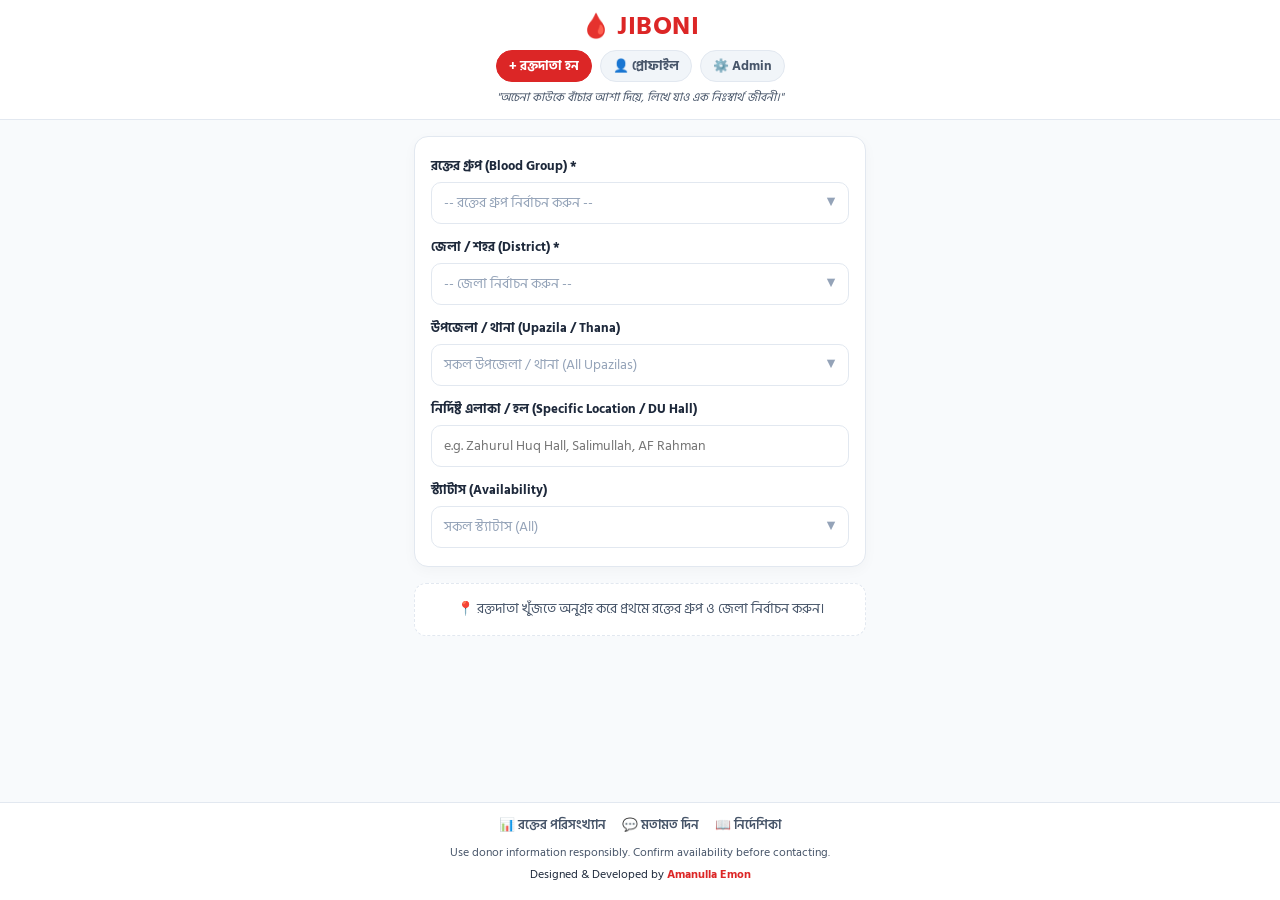
==== index.html @ d9a14d9d "Update index.html" ====
<!DOCTYPE html>
<html lang="bn">
<head>
  <meta charset="UTF-8" />
  <meta name="viewport" content="width=device-width, initial-scale=1.0, maximum-scale=1.0, user-scalable=no, interactive-widget=resizes-content" />
  <title>JIBONI - জীবন বাঁচুক ভালোবাসায়</title>
  <style>
    @import url('https://fonts.googleapis.com/css2?family=Plus+Jakarta+Sans:wght@500;600;700;800&family=Hind+Siliguri:wght@500;600;700&display=swap');

    :root {
      --primary: #dc2626;
      --primary-hover: #b91c1c;
      --primary-light: #fee2e2;
      --success: #15803d;
      --success-light: #dcfce7;
      --warning: #b45309;
      --warning-light: #fef3c7;
      --info: #0284c7;
      --info-light: #e0f2fe;
      --slate-50: #f8fafc;
      --slate-100: #f1f5f9;
      --slate-200: #e2e8f0;
      --slate-400: #94a3b8;
      --slate-600: #475569;
      --slate-800: #1e293b;
      --slate-900: #0f172a;
    }

    * {
      margin: 0;
      padding: 0;
      box-sizing: border-box;
      font-family: 'Hind Siliguri', 'Plus Jakarta Sans', sans-serif;
      -webkit-tap-highlight-color: transparent;
    }

    body {
      background: var(--slate-50);
      color: var(--slate-800);
      min-height: 100vh;
      display: flex;
      flex-direction: column;
    }

    .site-header {
      background: #ffffff;
      padding: 14px 16px 12px;
      border-bottom: 1px solid var(--slate-200);
      text-align: center;
      width: 100%;
    }

    .header-inner {
      max-width: 480px;
      margin: 0 auto;
    }

    .brand-row {
      margin-bottom: 8px;
    }

    .brand-logo {
      display: inline-flex;
      align-items: center;
      justify-content: center;
      gap: 6px;
      text-decoration: none;
    }

    .blood-drop {
      font-size: 1.5rem;
      line-height: 1;
    }

    .brand-name {
      font-size: 1.6rem;
      font-weight: 800;
      color: var(--primary);
      letter-spacing: 0.5px;
      line-height: 1;
    }

    .nav-btn-row {
      display: flex;
      justify-content: center;
      align-items: center;
      gap: 8px;
      margin-bottom: 6px;
      flex-wrap: wrap;
    }

    .btn-chip {
      padding: 5px 12px;
      border-radius: 20px;
      font-size: 0.8rem;
      font-weight: 700;
      text-decoration: none;
      display: inline-flex;
      align-items: center;
      gap: 4px;
      border: 1px solid var(--slate-200);
      background: var(--slate-100);
      color: var(--slate-600);
      cursor: pointer;
    }

    .btn-chip-red {
      background: var(--primary);
      color: #ffffff !important;
      border-color: var(--primary);
    }

    .brand-slogan {
      font-size: 0.74rem;
      color: var(--slate-600);
      font-style: italic;
    }

    .app-main {
      flex: 1;
      max-width: 480px;
      width: 100%;
      margin: 0 auto;
      padding: 16px 14px 30px;
    }

    .filter-card {
      background: #ffffff;
      border: 1px solid var(--slate-200);
      border-radius: 14px;
      padding: 18px 16px;
      box-shadow: 0 4px 14px rgba(0, 0, 0, 0.03);
      margin-bottom: 16px;
    }

    .input-group {
      margin-bottom: 12px;
      text-align: left;
    }

    .input-group:last-child {
      margin-bottom: 0;
    }

    .field-label {
      display: block;
      font-size: 0.82rem;
      font-weight: 700;
      color: var(--slate-800);
      margin-bottom: 5px;
    }

    .text-input,
    .custom-select-trigger {
      width: 100%;
      height: 42px;
      padding: 0 12px;
      background: #ffffff;
      border: 1px solid var(--slate-200);
      border-radius: 10px;
      font-size: 0.88rem;
      color: var(--slate-800);
      outline: none;
      display: flex;
      align-items: center;
      justify-content: space-between;
      cursor: pointer;
      user-select: none;
      transition: all 0.2s;
    }

    .text-input:focus,
    .custom-select-trigger:focus,
    .custom-select-trigger.active {
      border-color: var(--primary);
      box-shadow: 0 0 0 2px rgba(220, 38, 38, 0.1);
    }

    .select-arrow {
      font-size: 0.7rem;
      color: var(--slate-400);
    }

    .results-notice {
      background: #ffffff;
      border: 1px dashed var(--slate-200);
      border-radius: 12px;
      padding: 16px;
      text-align: center;
      color: var(--slate-600);
      font-size: 0.86rem;
      line-height: 1.4;
    }

    .donor-card {
      background: #ffffff;
      border: 1px solid var(--slate-200);
      border-radius: 14px;
      padding: 16px;
      margin-bottom: 12px;
      box-shadow: 0 2px 8px rgba(0, 0, 0, 0.02);
    }

    .donor-header {
      display: flex;
      justify-content: space-between;
      align-items: center;
      margin-bottom: 8px;
    }

    .donor-name {
      font-size: 1.05rem;
      font-weight: 800;
      color: var(--slate-900);
    }

    .blood-badge {
      background: #fff1f2;
      color: var(--primary);
      border: 1px solid #ffe4e6;
      font-weight: 800;
      font-size: 0.85rem;
      padding: 2px 10px;
      border-radius: 8px;
    }

    /* STRICT 120px LABEL WIDTH FOR PERFECT COLON ALIGNMENT */
    .donor-meta {
      display: flex;
      flex-direction: column;
      gap: 6px;
      font-size: 0.82rem;
      color: var(--slate-600);
      margin-bottom: 12px;
    }

    .meta-row {
      display: flex;
      align-items: flex-start;
      line-height: 1.45;
    }

    .detail-label-wrap {
      width: 120px;
      min-width: 120px;
      max-width: 120px;
      font-weight: 700;
      color: var(--slate-800);
      display: flex;
      justify-content: space-between;
      align-items: center;
      padding-right: 6px;
      flex-shrink: 0;
      white-space: nowrap;
    }

    .detail-val {
      flex: 1;
      color: var(--slate-800);
      word-break: break-word;
    }

    .status-chip {
      display: inline-flex;
      align-items: center;
      gap: 4px;
      font-weight: 700;
      padding: 2px 8px;
      border-radius: 6px;
      font-size: 0.74rem;
    }

    .status-avail {
      background: var(--success-light);
      color: var(--success);
    }

    .status-rest {
      background: var(--warning-light);
      color: var(--warning);
    }

    .call-btn {
      width: 100%;
      height: 38px;
      background: var(--primary);
      color: #ffffff;
      border: none;
      border-radius: 8px;
      font-size: 0.88rem;
      font-weight: 700;
      display: inline-flex;
      align-items: center;
      justify-content: center;
      gap: 6px;
      text-decoration: none;
    }

    /* CUSTOM KEYBOARD-SAFE BOTTOM-SHEET MODALS */
    .custom-modal-backdrop {
      position: fixed;
      inset: 0;
      background: rgba(15, 23, 42, 0.55);
      backdrop-filter: blur(4px);
      z-index: 2000;
      display: none;
      align-items: flex-end;
      justify-content: center;
      overscroll-behavior: contain;
    }

    .custom-modal-sheet {
      background: #ffffff;
      width: 100%;
      max-width: 480px;
      height: 82vh;
      height: 82dvh;
      border-top-left-radius: 20px;
      border-top-right-radius: 20px;
      display: flex;
      flex-direction: column;
      box-shadow: 0 -8px 24px rgba(0, 0, 0, 0.15);
      animation: slideUp 0.22s ease-out;
      overflow: hidden;
    }

    @keyframes slideUp {
      from { transform: translateY(100%); }
      to { transform: translateY(0); }
    }

    .modal-fixed-top {
      padding: 16px 16px 10px;
      background: #ffffff;
      border-bottom: 1px solid var(--slate-100);
      flex-shrink: 0;
    }

    .modal-sheet-header {
      display: flex;
      justify-content: space-between;
      align-items: center;
      margin-bottom: 10px;
    }

    .modal-sheet-title {
      font-size: 1rem;
      font-weight: 800;
      color: var(--slate-900);
    }

    .modal-sheet-close {
      background: var(--slate-100);
      border: none;
      width: 32px;
      height: 32px;
      border-radius: 50%;
      font-size: 1.1rem;
      cursor: pointer;
      color: var(--slate-600);
      display: inline-flex;
      align-items: center;
      justify-content: center;
    }

    .modal-sheet-list {
      overflow-y: auto;
      flex: 1;
      padding: 10px 16px 30px;
      display: flex;
      flex-direction: column;
      gap: 6px;
      -webkit-overflow-scrolling: touch;
    }

    .modal-item-btn {
      width: 100%;
      text-align: left;
      padding: 11px 14px;
      border-radius: 10px;
      border: 1px solid var(--slate-200);
      background: #ffffff;
      font-size: 0.9rem;
      font-weight: 600;
      color: var(--slate-800);
      cursor: pointer;
      display: flex;
      justify-content: space-between;
      align-items: center;
      transition: all 0.15s;
    }

    .modal-item-btn:hover,
    .modal-item-btn.selected {
      background: var(--primary-light);
      border-color: var(--primary);
      color: var(--primary);
    }

    .modal-group-title {
      font-size: 0.78rem;
      font-weight: 800;
      color: var(--slate-400);
      padding: 10px 4px 4px;
      text-transform: uppercase;
      letter-spacing: 0.5px;
    }

    .site-footer {
      background: #ffffff;
      border-top: 1px solid var(--slate-200);
      padding: 12px 16px 16px;
      text-align: center;
      margin-top: auto;
      width: 100%;
    }

    .footer-nav {
      display: flex;
      justify-content: center;
      gap: 16px;
      font-size: 0.8rem;
      margin-bottom: 8px;
    }

    .footer-nav a {
      color: var(--slate-600);
      text-decoration: none;
      font-weight: 600;
    }

    .footer-nav a:hover {
      color: var(--primary);
    }

    .footer-disclaimer {
      font-size: 0.72rem;
      color: var(--slate-600);
      margin-bottom: 3px;
    }

    .footer-credit {
      font-size: 0.75rem;
      color: var(--slate-800);
    }

    .footer-credit a {
      color: var(--primary);
      font-weight: 700;
      text-decoration: none;
    }

    .footer-credit a:hover {
      text-decoration: underline;
    }
  </style>
</head>
<body>

  <header class="site-header">
    <div class="header-inner">
      <div class="brand-row">
        <a href="index.html" class="brand-logo">
          <span class="blood-drop">🩸</span>
          <span class="brand-name">JIBONI</span>
        </a>
      </div>

      <div class="nav-btn-row">
        <a href="register.html" class="btn-chip btn-chip-red">+ রক্তদাতা হন</a>
        <a href="update-profile.html" class="btn-chip">👤 প্রোফাইল</a>
        <a href="admin.html" class="btn-chip">⚙️ Admin</a>
      </div>

      <p class="brand-slogan">"অচেনা কাউকে বাঁচার আশা দিয়ে, লিখে যাও এক নিঃস্বার্থ জীবনী।"</p>
    </div>
  </header>

  <main class="app-main">
    <div class="filter-card">

      <!-- রক্তের গ্রুপ (বাধ্যতামূলক) -->
      <div class="input-group">
        <label class="field-label">রক্তের গ্রুপ (Blood Group) *</label>
        <div class="custom-select-trigger" id="bloodTrigger" onclick="openPicker('blood')">
          <span id="bloodDisplay" style="color: var(--slate-400);">-- রক্তের গ্রুপ নির্বাচন করুন --</span>
          <span class="select-arrow">▼</span>
        </div>
        <input type="hidden" id="filterBlood" value="" />
      </div>

      <!-- ৬৪ জেলা (বাধ্যতামূলক) -->
      <div class="input-group">
        <label class="field-label">জেলা / শহর (District) *</label>
        <div class="custom-select-trigger" id="districtTrigger" onclick="openPicker('district')">
          <span id="districtDisplay" style="color: var(--slate-400);">-- জেলা নির্বাচন করুন --</span>
          <span class="select-arrow">▼</span>
        </div>
        <input type="hidden" id="filterDistrict" value="" />
      </div>

      <!-- উপজেলা / থানা -->
      <div class="input-group">
        <label class="field-label">উপজেলা / থানা (Upazila / Thana)</label>
        <div class="custom-select-trigger" id="upazilaTrigger" onclick="openPicker('upazila')">
          <span id="upazilaDisplay" style="color: var(--slate-400);">সকল উপজেলা / থানা (All Upazilas)</span>
          <span class="select-arrow">▼</span>
        </div>
        <input type="hidden" id="filterUpazila" value="" />
      </div>

      <!-- নির্দিষ্ট এলাকা / হল -->
      <div class="input-group">
        <label class="field-label" for="filterLocation">নির্দিষ্ট এলাকা / হল (Specific Location / DU Hall)</label>
        <input type="text" id="filterLocation" class="text-input" placeholder="e.g. Zahurul Huq Hall, Salimullah, AF Rahman" onkeyup="handleLocationInput()" />
      </div>

      <!-- প্রাপ্যতা স্ট্যাটাস -->
      <div class="input-group">
        <label class="field-label">স্ট্যাটাস (Availability)</label>
        <div class="custom-select-trigger" id="availTrigger" onclick="openPicker('avail')">
          <span id="availDisplay" style="color: var(--slate-400); font-weight: normal;">সকল স্ট্যাটাস (All)</span>
          <span class="select-arrow">▼</span>
        </div>
        <input type="hidden" id="filterAvail" value="All" />
      </div>
    </div>

    <!-- ফলাফল বা নির্দেশনা নোটিশ -->
    <div id="resultsWrapper">
      <div class="results-notice">
        📍 রক্তদাতা খুঁজতে অনুগ্রহ করে প্রথমে রক্তের গ্রুপ ও জেলা নির্বাচন করুন।
      </div>
    </div>
  </main>

  <!-- CUSTOM BOTTOM-SHEET MODAL -->
  <div id="customPickerModal" class="custom-modal-backdrop" onclick="closePickerOnBackdrop(event)">
    <div class="custom-modal-sheet" id="modalSheetContent">
      <div class="modal-fixed-top">
        <div class="modal-sheet-header">
          <h3 class="modal-sheet-title" id="modalTitle">নির্বাচন করুন</h3>
          <button type="button" class="modal-sheet-close" onclick="closePicker()">✕</button>
        </div>
        <div class="modal-sheet-search" id="modalSearchWrap">
          <input type="text" id="modalSearchInput" class="text-input" placeholder="এখানে খুঁজুন..." onkeyup="filterModalItems()" autocomplete="off" />
        </div>
      </div>
      <div class="modal-sheet-list" id="modalListContainer"></div>
    </div>
  </div>

  <footer class="site-footer">
    <div class="footer-nav">
      <a href="stats.html">📊 রক্তের পরিসংখ্যান</a>
      <a href="feedback.html">💬 মতামত দিন</a>
      <a href="guidelines.html">📖 নির্দেশিকা</a>
    </div>
    <p class="footer-disclaimer">Use donor information responsibly. Confirm availability before contacting.</p>
    <p class="footer-credit">Designed & Developed by <a href="developer.html">Amanulla Emon</a></p>
  </footer>

  <script>
    var currentPickerMode = "";
    var bloodGroupsList = ["A+", "A-", "B+", "B-", "AB+", "AB-", "O+", "O-"];

    var districtsList = [
      { category: "ঢাকা বিভাগ", name: "Dhaka", label: "ঢাকা (Dhaka)" },
      { category: "ঢাকা বিভাগ", name: "Gazipur", label: "গাজীপুর (Gazipur)" },
      { category: "ঢাকা বিভাগ", name: "Narayanganj", label: "নারায়ণগঞ্জ (Narayanganj)" },
      { category: "ঢাকা বিভাগ", name: "Tangail", label: "টাঙ্গাইল (Tangail)" },
      { category: "ঢাকা বিভাগ", name: "Kishoreganj", label: "কিশোরগঞ্জ (Kishoreganj)" },
      { category: "ঢাকা বিভাগ", name: "Manikganj", label: "মানিকগঞ্জ (Manikganj)" },
      { category: "ঢাকা বিভাগ", name: "Munshiganj", label: "মুন্সীগঞ্জ (Munshiganj)" },
      { category: "ঢাকা বিভাগ", name: "Narsingdi", label: "নরসিংদী (Narsingdi)" },
      { category: "ঢাকা বিভাগ", name: "Faridpur", label: "ফরিদপুর (Faridpur)" },
      { category: "ঢাকা বিভাগ", name: "Gopalganj", label: "গোপালগঞ্জ (Gopalganj)" },
      { category: "ঢাকা বিভাগ", name: "Madaripur", label: "মাদারীপুর (Madaripur)" },
      { category: "ঢাকা বিভাগ", name: "Rajbari", label: "রাজবাড়ী (Rajbari)" },
      { category: "ঢাকা বিভাগ", name: "Shariatpur", label: "শরীয়তপুর (Shariatpur)" },

      { category: "চট্টগ্রাম বিভাগ", name: "Chattogram", label: "চট্টগ্রাম (Chattogram)" },
      { category: "চট্টগ্রাম বিভাগ", name: "Cox's Bazar", label: "কক্সবাজার (Cox's Bazar)" },
      { category: "চট্টগ্রাম বিভাগ", name: "Cumilla", label: "কুমিল্লা (Cumilla)" },
      { category: "চট্টগ্রাম বিভাগ", name: "Feni", label: "ফেনী (Feni)" },
      { category: "চট্টগ্রাম বিভাগ", name: "Brahmanbaria", label: "ব্রাহ্মণবাড়িয়া (Brahmanbaria)" },
      { category: "চট্টগ্রাম বিভাগ", name: "Noakhali", label: "নোয়াখালী (Noakhali)" },
      { category: "চট্টগ্রাম বিভাগ", name: "Chandpur", label: "চাঁদপুর (Chandpur)" },
      { category: "চট্টগ্রাম বিভাগ", name: "Lakshmipur", label: "লক্ষ্মীপুর (Lakshmipur)" },
      { category: "চট্টগ্রাম বিভাগ", name: "Bandarban", label: "বান্দরবান (Bandarban)" },
      { category: "চট্টগ্রাম বিভাগ", name: "Khagrachhari", label: "খাগড়াছড়ি (Khagrachhari)" },
      { category: "চট্টগ্রাম বিভাগ", name: "Rangamati", label: "রাঙ্গামাটি (Rangamati)" },

      { category: "রাজশাহী বিভাগ", name: "Rajshahi", label: "রাজশাহী (Rajshahi)" },
      { category: "রাজশাহী বিভাগ", name: "Bogura", label: "বগুড়া (Bogura)" },
      { category: "রাজশাহী বিভাগ", name: "Pabna", label: "পাবনা (Pabna)" },
      { category: "রাজশাহী বিভাগ", name: "Sirajganj", label: "সিরাজগঞ্জ (Sirajganj)" },
      { category: "রাজশাহী বিভাগ", name: "Naogaon", label: "নওগাঁ (Naogaon)" },
      { category: "রাজশাহী বিভাগ", name: "Natore", label: "নাটোর (Natore)" },
      { category: "রাজশাহী বিভাগ", name: "Chapai Nawabganj", label: "চাঁপাইনবাবগঞ্জ (Chapai Nawabganj)" },
      { category: "রাজশাহী বিভাগ", name: "Joypurhat", label: "জয়পুরহাট (Joypurhat)" },

      { category: "খুলনা বিভাগ", name: "Khulna", label: "খুলনা (Khulna)" },
      { category: "খুলনা বিভাগ", name: "Jashore", label: "যশোর (Jashore)" },
      { category: "খুলনা বিভাগ", name: "Kushtia", label: "কুষ্টিয়া (Kushtia)" },
      { category: "খুলনা বিভাগ", name: "Satkhira", label: "সাতক্ষীরা (Satkhira)" },
      { category: "খুলনা বিভাগ", name: "Bagerhat", label: "বাগেরহাট (Bagerhat)" },
      { category: "খুলনা বিভাগ", name: "Jhenaidah", label: "ঝিনাইদহ (Jhenaidah)" },
      { category: "খুলনা বিভাগ", name: "Chuadanga", label: "চুয়াডাঙ্গা (Chuadanga)" },
      { category: "খুলনা বিভাগ", name: "Magura", label: "মাগুরা (Magura)" },
      { category: "খুলনা বিভাগ", name: "Meherpur", label: "মেহেরপুর (Meherpur)" },
      { category: "খুলনা বিভাগ", name: "Narail", label: "নড়াইল (Narail)" },

      { category: "বরিশাল বিভাগ", name: "Barishal", label: "বরিশাল (Barishal)" },
      { category: "বরিশাল বিভাগ", name: "Bhola", label: "ভোলা (Bhola)" },
      { category: "বরিশাল বিভাগ", name: "Patuakhali", label: "পটুয়াখালী (Patuakhali)" },
      { category: "বরিশাল বিভাগ", name: "Pirojpur", label: "পিরোজপুর (Pirojpur)" },
      { category: "বরিশাল বিভাগ", name: "Barguna", label: "বরগুনা (Barguna)" },
      { category: "বরিশাল বিভাগ", name: "Jhalokati", label: "ঝালকাঠি (Jhalokati)" },

      { category: "সিলেট বিভাগ", name: "Sylhet", label: "সিলেট (Sylhet)" },
      { category: "সিলেট বিভাগ", name: "Moulvibazar", label: "মৌলভীবাজার (Moulvibazar)" },
      { category: "সিলেট বিভাগ", name: "Habiganj", label: "হবিগঞ্জ (Habiganj)" },
      { category: "সিলেট বিভাগ", name: "Sunamganj", label: "সুনামগঞ্জ (Sunamganj)" },

      { category: "রংপুর বিভাগ", name: "Rangpur", label: "রংপুর (Rangpur)" },
      { category: "রংপুর বিভাগ", name: "Dinajpur", label: "দিনাজপুর (Dinajpur)" },
      { category: "রংপুর বিভাগ", name: "Nilphamari", label: "নীলফামারী (Nilphamari)" },
      { category: "রংপুর বিভাগ", name: "Kurigram", label: "কুড়িগ্রাম (Kurigram)" },
      { category: "রংপুর বিভাগ", name: "Gaibandha", label: "গাইবান্ধা (Gaibandha)" },
      { category: "রংপুর বিভাগ", name: "Lalmonirhat", label: "লালমনিরহাট (Lalmonirhat)" },
      { category: "রংপুর বিভাগ", name: "Panchagarh", label: "পঞ্চগড় (Panchagarh)" },
      { category: "রংপুর বিভাগ", name: "Thakurgaon", label: "ঠাকুরগাঁও (Thakurgaon)" },

      { category: "ময়মনসিংহ বিভাগ", name: "Mymensingh", label: "ময়মনসিংহ (Mymensingh)" },
      { category: "ময়মনসিংহ বিভাগ", name: "Jamalpur", label: "জামালপুর (Jamalpur)" },
      { category: "ময়মনসিংহ বিভাগ", name: "Netrokona", label: "নেত্রকোণা (Netrokona)" },
      { category: "ময়মনসিংহ বিভাগ", name: "Sherpur", label: "শেরপুর (Sherpur)" }
    ];

    var upazilaDatabase = {
      "Dhaka": ["ধানমন্ডি (Dhanmondi)", "মিরপুর (Mirpur)", "গুলশান (Gulshan)", "উত্তরা (Uttara)", "মোহাম্মদপুর (Mohammadpur)", "শাহবাগ / ঢাবি (Shahbagh / DU)", "মতিঝিল (Motijheel)", "পল্টন (Paltan)", "তেজগাঁও (Tejgaon)", "সাভার (Savar)", "ধামরাই (Dhamrai)", "কেরানীগঞ্জ (Keraniganj)", "নবাবগঞ্জ (Nawabganj)", "দোহার (Dohar)"],
      "Gazipur": ["গাজীপুর সদর (Sadar)", "টঙ্গী (Tongi)", "কালিয়াকৈর (Kaliakair)", "শ্রীপুর (Sreepur)", "কাপাসিয়া (Kapasia)", "কালীগঞ্জ (Kaliganj)"],
      "Narayanganj": ["নারায়ণগঞ্জ সদর (Sadar)", "সোনারগাঁও (Sonargaon)", "রূপগঞ্জ (Rupganj)", "আড়াইহাজার (Araihazar)", "বন্দর (Bandar)"],
      "Tangail": ["টাঙ্গাইল সদর (Sadar)", "মির্জাপুর (Mirzapur)", "ঘাটাইল (Ghatail)", "মধুপুর (Madhupur)", "কালিহাতী (Kalihati)", "গোপালপুর (Gopalpur)", "সখিপুর (Sakhipur)", "নাগরপুর (Nagarpur)", "দেলদুয়ার (Delduar)", "ভূঞাপুর (Bhuapur)", "বাসাইল (Basail)", "ধনবাড়ী (Dhanbari)"],
      "Kishoreganj": ["কিশোরগঞ্জ সদর (Sadar)", "ভৈরব (Bhairab)", "বাজিতপুর (Bajitpur)", "কটিয়াদী (Katiadi)", "করিমগঞ্জ (Karimganj)", "নিকলী (Nikli)", "কুলিয়ারচর (Kuliarchar)", "হোসেনপুর (Hossainpur)", "ইটনা (Itna)", "মিঠামইন (Mithamain)", "অষ্টগ্রাম (Austagram)", "পাকুন্দিয়া (Pakundia)", "তাড়াইল (Tarail)"],
      "Manikganj": ["মানিকগঞ্জ সদর (Sadar)", "সিংগাইর (Singair)", "শিবালয় (Shibalaya)", "সাটুরিয়া (Saturia)", "হরিরামপুর (Harirampur)", "ঘিওর (Ghior)", "দৌলতপুর (Daulatpur)"],
      "Munshiganj": ["মুন্সীগঞ্জ সদর (Sadar)", "শ্রীনগর (Sreenagar)", "সিরাজদিখান (Sirajdikhan)", "লৌহজং (Lohajang)", "গজারিয়া (Gazaria)", "টংগিবাড়ী (Tongibari)"],
      "Narsingdi": ["নরসিংদী সদর (Sadar)", "রায়পুরা (Raipura)", "শিবপুর (Shibpur)", "বেলাবো (Belabo)", "মনোহরদী (Monohardi)", "পলাশ (Palash)"],
      "Faridpur": ["ফরিদপুর সদর (Sadar)", "বোয়ালমারী (Boalmari)", "ভাঙ্গা (Bhanga)", "মধুখালী (Madhukhali)", "নগরকান্দা (Nagarkanda)", "আলফাডাঙ্গা (Alfadanga)", "সদরপুর (Sadarpur)", "চরভদ্রাসন (Charbhadrasan)", "সালথা (Saltha)"],
      "Gopalganj": ["গোপালগঞ্জ সদর (Sadar)", "টুঙ্গিপাড়া (Tungipara)", "কোটালীপাড়া (Kotalipara)", "কাশিয়ানী (Kashiani)", "মুকসুদপুর (Muksudpur)"],
      "Madaripur": ["মাদারীপুর সদর (Sadar)", "শিবচর (Sibchar)", "কালকিনি (Kalkini)", "রাজৈর (Rajoir)", "ডাসার (Dasar)"],
      "Rajbari": ["রাজবাড়ী সদর (Sadar)", "পাংশা (Pangsha)", "কালুখালী (Kalukhali)", "বালিয়াকান্দি (Baliakandi)", "গোয়ালন্দ (Goalanda)"],
      "Shariatpur": ["শরীয়তপুর সদর (Sadar)", "জাজিরা (Zajira)", "নড়িয়া (Naria)", "ভেদরগঞ্জ (Bhedarganj)", "ডামুড্যা (Damudya)", "গোসাইরহাট (Gosairhat)"],
      "Chattogram": ["কোতোয়ালী (Kotwali)", "পাঁচলাইশ (Panchlaish)", "খুলশী (Khulshi)", "পাহাড়তলী (Pahartali)", "হালিশহর (Halishahar)", "পতেঙ্গা (Patenga)", "হাটহাজারী (Hathazari)", "রাউজান (Raozan)", "ফটিকছড়ি (Fatikchhari)", "বোয়ালখালী (Boalkhali)", "পটিয়া (Patiya)", "আনোয়ারা (Anwara)", "সীতাকুণ্ড (Sitakunda)", "মীরসরাই (Mirsarai)", "চন্দনাইশ (Chandanpukur)", "সাতকানিয়া (Satkania)", "লোহাগাড়া (Lohagara)", "বাঁশখালী (Banshkhali)", "সন্দ্বীপ (Sandwip)"],
      "Cox's Bazar": ["কক্সবাজার সদর (Sadar)", "উখিয়া (Ukhiya)", "টেকনাফ (Teknaf)", "রামু (Ramu)", "চকরিয়া (Chakaria)", "মহেশখালী (Maheshkhali)", "পেকুয়া (Pekua)", "কুতুবদিয়া (Kutubdia)"],
      "Cumilla": ["কুমিল্লা আদর্শ সদর (Adarsha Sadar)", "লাকসাম (Laksam)", "দেবীদ্বার (Debidwar)", "দাউদকান্দি (Daudkandi)", "চান্দিনা (Chandina)", "মুরাদনগর (Muradnagar)", "চৌদ্দগ্রাম (Chauddagram)", "বরুড়া (Barura)", "বুড়িচং (Burichang)", "ব্রাহ্মণপাড়া (Brahmanpara)", "হোমনা (Homna)", "মেঘনা (Meghna)", "তিতাস (Titas)", "মনোহরগঞ্জ (Monoharganj)"],
      "Feni": ["ফেনী সদর (Sadar)", "দাগনভূঞা (Daganbhuiyan)", "সোনাগাজী (Sonagazi)", "ছাগলনাইয়া (Chhagalnaiya)", "পরশুরাম (Parshuram)", "ফুলগাজী (Fulgazi)"],
      "Brahmanbaria": ["ব্রাহ্মণবাড়িয়া সদর (Sadar)", "আশুগঞ্জ (Ashuganj)", "সরাইল (Sarail)", "কসবা (Kasba)", "নবীনগর (Nabinagar)", "আখাউড়া (Akhaura)", "নাসিরনগর (Nasirnagar)", "বাঞ্ছারামপুর (Bancharampur)", "বিজয়নগর (Bijoynagar)"],
      "Noakhali": ["নোয়াখালী সদর / সুধারাম (Sadar)", "বেগমগঞ্জ (Begumganj)", "চাটখিল (Chatkhil)", "কোম্পানীগঞ্জ (Companiganj)", "হাতিয়া (Hatiya)", "সেনবাগ (Senbagh)", "সোনাইমুড়ী (Sonaimuri)", "সুবর্ণচর (Subarnachar)", "কবিরহাট (Kabirhat)"],
      "Chandpur": ["চাঁদপুর সদর (Sadar)", "হাজীগঞ্জ (Hajiganj)", "শাহরাস্তি (Shahrasti)", "মতলব উত্তর (Matlab North)", "মতলব দক্ষিণ (Matlab South)", "ফরিদগঞ্জ (Faridganj)", "কচুয়া (Kachua)", "হাইমচর (Haimchar)"],
      "Lakshmipur": ["লক্ষ্মীপুর সদর (Sadar)", "রায়পুর (Raipur)", "রামগঞ্জ (Ramganj)", "রামগতি (Ramgati)", "কমলনগর (Kamalnagar)"],
      "Bandarban": ["বান্দরবান সদর (Sadar)", "রুমা (Ruma)", "থানচি (Thanchi)", "রোয়াংছড়ি (Rowangchhari)", "লামা (Lama)", "আলীকদম (Alikadam)", "নাইক্ষ্যংছড়ি (Naikhongchhari)"],
      "Khagrachhari": ["খাগড়াছড়ি সদর (Sadar)", "দীঘিনালা (Dighinala)", "পানছড়ি (Panchhari)", "মহালছড়ি (Mahalchhari)", "মাটিরাঙ্গা (Matiranga)", "মানিকছড়ি (Manikchhari)", "রামগড় (Ramgarh)", "লক্ষ্মীছড়ি (Lakshmichhari)", "গুইমারা (Guimara)"],
      "Rangamati": ["রাঙ্গামাটি সদর (Sadar)", "কাপ্তাই (Kaptai)", "বাঘাইছড়ি (Baghaichhari)", "বরকল (Barkal)", "লংগদু (Langadu)", "নানিয়ারচর (Naniarchar)", "জুরাইছড়ি (Juraichhari)", "কাউখালী (Kawkhali)", "বিলাইছড়ি (Bilaichhari)", "রাজস্থলী (Rajasthali)"],
      "Rajshahi": ["বোয়ালিয়া (Boalia)", "রাজপাড়া (Rajpara)", "মতিহার (Motihar)", "শাহ মখদুম (Shah Makhdum)", "পবা (Paba)", "গোদাগাড়ী (Godagari)", "তানোর (Tanor)", "বাগমারা (Bagmara)", "পুঠিয়া (Puthia)", "চারঘাট (Charghat)", "বাঘা (Bagha)", "মোহনপুর (Mohanpur)", "দুর্গাপুর (Durgapur)"],
      "Bogura": ["বগুড়া সদর (Sadar)", "শেরপুর (Sherpur)", "শিবগঞ্জ (Shibganj)", "ধুনট (Dhunat)", "গাবতলী (Gabtali)", "কাহালু (Kahalu)", "নন্দীগ্রাম (Nandigram)", "সারিয়াকান্দি (Sariakandi)", "সোনাতলা (Sonatala)", "দুপচাঁচিয়া (Dupchanchia)", "আদমদীঘি (Adamdighi)", "শাজাহানপুর (Shajahanpur)"],
      "Pabna": ["পাবনা সদর (Sadar)", "ঈশ্বরদী (Ishwardi)", "সাঁথিয়া (Santhia)", "সুজানগর (Sujanagar)", "বেড়া (Bera)", "চাটমোহর (Chatmohar)", "ফরিদপুর (Faridpur)", "ভাঙ্গুড়া (Bhangura)", "আটঘরিয়া (Atgharia)"],
      "Sirajganj": ["সিরাজগঞ্জ সদর (Sadar)", "উল্লাপাড়া (Ullapara)", "শাহজাদপুর (Shahjadpur)", "বেলকুচি (Belkuchi)", "রায়গঞ্জ (Raiganj)", "তাড়াশ (Tarash)", "কামারখন্দ (Kamarkhanda)", "কাজীপুর (Kazipur)", "চৌহালী (Chauhali)"],
      "Naogaon": ["নওগাঁ সদর (Sadar)", "পত্নীতলা (Patnitala)", "ধামইরহাট (Dhamoirhat)", "মহাদেবপুর (Mohadevpur)", "পোরশা (Porsha)", "সাপাহার (Sapahar)", "বদলগাছী (Badalgachhi)", "মান্দা (Manda)", "আত্রাই (Atrai)", "রাণীনগর (Raninagar)", "নিয়ামতপুর (Niamatpur)"],
      "Natore": ["নাটোর সদর (Sadar)", "সিংড়া (Singra)", "বড়াইগ্রাম (Baraigram)", "গুরুদাসপুর (Gurudaspur)", "লালপুর (Lalpur)", "বাগাতিপাড়া (Bagatipara)", "নলডাঙ্গা (Naldanga)"],
      "Chapai Nawabganj": ["চাঁপাইনবাবগঞ্জ সদর (Sadar)", "শিবগঞ্জ (Shibganj)", "গোমস্তাপুর (Gomastapur)", "নাচোল (Nachole)", "ভোলাহাট (Bholahat)"],
      "Joypurhat": ["জয়পুরহাট সদর (Sadar)", "পাঁচবিবি (Panchbibi)", "কালাই (Kalai)", "ক্ষেতলাল (Khetlal)", "আক্কেলপুর (Akkelpur)"],
      "Khulna": ["খুলনা সদর (Sadar)", "সোনাডাঙ্গা (Sonadanga)", "খালিশপুর (Khalishpur)", "দৌলতপুর (Daulatpur)", "খানজাহান আলী (Khan Jahan Ali)", "ডুমুরিয়া (Dumuria)", "ফুলতলা (Phultala)", "রূপসা (Rupsha)", "তেরখাদা (Terokhada)", "দিঘলিয়া (Dighalia)", "পাইকগাছা (Paikgachha)", "কয়রা (Koyra)", "বটিয়াঘাটা (Batiaghata)", "দাকোপ (Dacope)"],
      "Jashore": ["যশোর সদর (Sadar)", "ঝিকরগাছা (Jhikargachha)", "মণিরামপুর (Manirampur)", "কেশবপুর (Keshabpur)", "শার্শা (Sharsha)", "চৌগাছা (Chowgachha)", "বাঘারপাড়া (Bagherpara)", "অভয়নগর / নওয়াপাড়া (Abhaynagar / Noapara)"],
      "Kushtia": ["কুষ্টিয়া সদর (Sadar)", "কুমারখালী (Kumarkhali)", "মিরপুর (Mirpur)", "ভেড়ামারা (Bheramara)", "দৌলতপুর (Daulatpur)", "খোকসা (Khoksa)"],
      "Satkhira": ["সাতক্ষীরা সদর (Sadar)", "কলারোয়া (Kalaroa)", "তালা (Tala)", "কালীগঞ্জ (Kaliganj)", "শ্যামনগর (Shyamnagar)", "আশাশুনি (Assasuni)", "দেবহাটা (Debhata)"],
      "Bagerhat": ["বাগেরহাট সদর (Sadar)", "মোংলা (Mongla)", "ফকিরহাট (Fakirhat)", "রামপাল (Rampal)", "কচুয়া (Kachua)", "মোল্লাহাট (Mollahat)", "চিতলমারী (Chitalmari)", "মোরেলগঞ্জ (Morrelganj)", "শরণখোলা (Sarankhola)"],
      "Jhenaidah": ["ঝিনাইদহ সদর (Sadar)", "শৈলকুপা (Shailkupa)", "হরিণাকুণ্ডু (Harinakundu)", "কালীগঞ্জ (Kaliganj)", "কোটচাঁদপুর (Kotchandpur)", "মহেশপুর (Maheshpur)"],
      "Chuadanga": ["চুয়াডাঙ্গা সদর (Sadar)", "আলমডাঙ্গা (Alamdanga)", "দামুড়হুদা (Damurhuda)", "জীবননগর (Jibannagar)"],
      "Magura": ["মাগুরা সদর (Sadar)", "শ্রীপুর (Sreepur)", "শালিখা (Shalikha)", "মহম্মদপুর (Mohammadpur)"],
      "Meherpur": ["মেহেরপুর সদর (Sadar)", "গাংনী (Gangni)", "মুজিবনগর (Mujibnagar)"],
      "Narail": ["নড়াইল সদর (Sadar)", "লোহাগড়া (Lohagara)", "কালিয়া (Kalia)"],
      "Barishal": ["বরিশাল সদর / কোতোয়ালী (Sadar)", "বাকেরগঞ্জ (Bakerganj)", "বাবুগঞ্জ (Babuganj)", "উজিরপুর (Wazirpur)", "গৌরনদী (Gournadi)", "আগৈলঝাড়া (Agailjhara)", "বানারীপাড়া (Banaripara)", "মুলাদী (Muladi)", "মেহেন্দীগঞ্জ (Mehendiganj)", "হিজলা (Hizla)"],
      "Bhola": ["ভোলা সদর (Sadar)", "বোরহানউদ্দিন (Borhanuddin)", "দৌলতখান (Daulatkhan)", "লালমোহন (Lalmohan)", "চরফ্যাশন (Char Fasson)", "তজুমদ্দিন (Tazumuddin)", "মনপুরা (Monpura)"],
      "Patuakhali": ["পটুয়াখালী সদর (Sadar)", "বাউফল (Bauphal)", "গলাচিপা (Galachipa)", "কলাপাড়া / কুয়াকাটা (Kalapara)", "দশমিনা (Dashmina)", "মির্জাগঞ্জ (Mirzaganj)", "দুমকি (Dumki)", "রাঙ্গাবালী (Rangabali)"],
      "Pirojpur": ["পিরোজপুর সদর (Sadar)", "ভাণ্ডারিয়া (Bhandaria)", "মঠবাড়িয়া (Mathbaria)", "নাজিরপুর (Nazirpur)", "নেছারাবাদ / স্বরূপকাঠি (Nesarabad)", "কাউখালী (Kawkhali)", "ইন্দুরকানী / জিয়ানগর (Indurkani)"],
      "Barguna": ["বরগুনা সদর (Sadar)", "আমতলী (Amtali)", "পাথরঘাটা (Patharghata)", "বেতাগী (Betagi)", "বামনা (Bamna)", "তালতলী (Taltali)"],
      "Jhalokati": ["ঝালকাঠি সদর (Sadar)", "নলছিটি (Nalchhiti)", "রাজাপুর (Rajapur)", "কাঠালিয়া (Kathalia)"],
      "Sylhet": ["সিলেট সদর / কোতোয়ালী (Sadar)", "দক্ষিণ সুরমা (South Surma)", "গোলাপগঞ্জ (Golapganj)", "বিয়ানীবাজার (Beanibazar)", "বিশ্বনাথ (Biswanath)", "জৈন্তাপুর (Jaintiapur)", "জকিগঞ্জ (Zakiganj)", "কানাইঘাট (Kanaighat)", "গোয়াইনঘাট (Gowainghat)", "কোম্পানীগঞ্জ (Companiganj)", "ফেঞ্চুগঞ্জ (Fenchuganj)", "বালাগঞ্জ (Balaganj)", "ওসমানীনগর (Osmani Nagar)"],
      "Moulvibazar": ["মৌলভীবাজার সদর (Sadar)", "শ্রীমঙ্গল (Sreemangal)", "কমলগঞ্জ (Kamalganj)", "কুলাউড়া (Kulaura)", "বড়লেখা (Barlekha)", "রাজনগর (Rajnagar)", "জুড়ী (Juri)"],
      "Habiganj": ["হবিগঞ্জ সদর (Sadar)", "মাধবপুর (Madhabpur)", "চুনারুঘাট (Chunarughat)", "বাহুবল (Bahubal)", "নবীগঞ্জ (Nabiganj)", "বানিয়াচং (Baniachong)", "লাখাই (Lakhai)", "আজমিরীগঞ্জ (Ajmiriganj)", "শায়স্তাগঞ্জ (Shayestaganj)"],
      "Sunamganj": ["সুনামগঞ্জ সদর (Sadar)", "জগন্নাথপুর (Jagannathpur)", "ছাতক (Chhatak)", "তাহিরপুর (Tahirpur)", "দেরাই (Derai)", "শাল্লা (Shalla)", "ধর্মপাশা (Dharmapasha)", "জামালগঞ্জ (Jamalganj)", "দোয়ারাবাজার (Dowarabazar)", "বিশ্বম্ভরপুর (Bishwamvarpur)", "শান্তিগঞ্জ (Shantiganj)"],
      "Rangpur": ["রংপুর সদর / কোতোয়ালী (Sadar)", "বদরগঞ্জ (Badarganj)", "পীরগঞ্জ (Pirganj)", "পীরগাছা (Pirgachha)", "মিঠাপুকুর (Mithapukur)", "গঙ্গাচড়া (Gangachhara)", "কাউনিয়া (Kaunia)", "তারাগঞ্জ (Taraganj)"],
      "Dinajpur": ["দিনাজপুর সদর (Sadar)", "বিরামপুর (Birampur)", "ফুলবাড়ী (Fulbari)", "বীরগঞ্জ (Birganj)", "বোচাগঞ্জ (Bochaganj)", "কাহারোল (Kaharole)", "চিরিরবন্দর (Chirirbandar)", "পার্বতীপুর (Parbatipur)", "নবাবগঞ্জ (Nawabगंज)", "ঘোড়াঘাট (Ghoraghat)", "হাকিমপুর / হিলি (Hakimpur)", "খানসামা (Khansama)", "বিরল (Birol)"],
      "Nilphamari": ["নীলফামারী সদর (Nilphamari Sadar)", "সৈয়দপুর (Saidpur)", "জলঢাকা (Jaldhaka)", "ডোমার (Domar)", "ডিমলা (Dimla)", "কিশোরগঞ্জ (Kishoreganj)"],
      "Kurigram": ["কুড়িগ্রাম সদর (Sadar)", "উলিপুর (Ulipur)", "নাগেশ্বরী (Nageshwari)", "ভুরুঙ্গামারী (Bhurungamari)", "চিলমারী (Chilmari)", "ফুলবাড়ী (Fulbari)", "রৌমারী (Roumari)", "রাজিবপুর (Rajibpur)", "রাজারহাট (Rajarhat)"],
      "Gaibandha": ["গাইবান্ধা সদর (Sadar)", "গোবিন্দগঞ্জ (Gobindaganj)", "পলাশবাড়ী (Palashbari)", "সুন্দরগঞ্জ (Sundarganj)", "সাদুল্লাপুর (Sadullapur)", "সাঘাটা (Saghata)", "ফুলছড়ি (Fulchhari)"],
      "Lalmonirhat": ["লালমনিরহাট সদর (Sadar)", "হাতীবান্ধা (Hatibandha)", "পাটগ্রাম (Patgram)", "কালীগঞ্জ (Kaliganj)", "আদিতমারী (Aditmari)"],
      "Panchagarh": ["পঞ্চগড় সদর (Sadar)", "তেঁতুলিয়া (Tetulia)", "বোদা (Boda)", "দেবীগঞ্জ (Debiganj)", "আটোয়ারী (Atwari)"],
      "Thakurgaon": ["ঠাকুরগাঁও সদর (Sadar)", "পীরগঞ্জ (Pirganj)", "বালিয়াডাঙ্গী (Baliadangi)", "রানীশংকৈল (Ranisankail)", "হরিপুর (Haripur)"],
      "Mymensingh": ["ময়মনসিংহ সদর / কোতোয়ালী (Sadar)", "মুক্তাগাছা (Muktagachha)", "ত্রিশাল (Trishal)", "ভালুকা (Bhaluka)", "ফুলবাড়িয়া (Fulbaria)", "গফরগাঁও (Gafargaon)", "ঈশ্বরগঞ্জ (Ishwarganj)", "নান্দাইল (Nandail)", "হালুয়াঘাট (Haluaghat)", "ধোবাউড়া (Dhobaura)", "ফুলপুর (Fulpur)", "তারাকান্দা (Tarakanda)", "গৌরীপুর (Gouripur)"],
      "Jamalpur": ["জামালপুর সদর (Sadar)", "সরিষাবাড়ী (Sarishabari)", "মেলান্দহ (Melandaha)", "ইসলামপুর (Islampur)", "দেওয়ানগঞ্জ (Dewanganj)", "মাদারগঞ্জ (Madarganj)", "বকশীগঞ্জ (Bakshiganj)"],
      "Netrokona": ["নেত্রকোণা সদর (Sadar)", "কেন্দুয়া (Kendua)", "মদন (Madan)", "মোহনগঞ্জ (Mohanganj)", "খালিয়াজুড়ী (Khaliajuri)", "দুর্গাপুর (Durgapur)", "কলমাকান্দা (Kalmakanda)", "পূর্বধলা (Purbadhala)", "বারহাট্টা (Barhatta)", "আটপাড়া (Atpara)"],
      "Sherpur": ["শেরপুর সদর (Sadar)", "নকলা (Nakla)", "নালিতাবাড়ী (Nalitabari)", "শ্রীবরদী (Sreebardi)", "ঝিনাইগাতী (Jhenaigati)"]
    };

    // URL QUERY PARAMETER SYNC FUNCTION
    function updateURLQuery() {
      var blood = document.getElementById("filterBlood").value || "";
      var district = document.getElementById("filterDistrict").value || "";
      var upazila = document.getElementById("filterUpazila").value || "";
      var loc = document.getElementById("filterLocation").value.trim() || "";
      var avail = document.getElementById("filterAvail").value || "All";

      var params = new URLSearchParams();
      if (blood) params.set("blood", blood);
      if (district) params.set("district", district);
      if (upazila) params.set("upazila", upazila);
      if (loc) params.set("location", loc);
      if (avail && avail !== "All") params.set("avail", avail);

      var newUrl = window.location.pathname + (params.toString() ? "?" + params.toString() : "");
      window.history.replaceState({}, "", newUrl);
    }

    // RESTORE STATE FROM URL QUERY PARAMS ON PAGE LOAD
    function restoreFromURLQuery() {
      var params = new URLSearchParams(window.location.search);

      var bloodParam = params.get("blood");
      if (bloodParam) {
        bloodParam = bloodParam.trim().toUpperCase();
        if (bloodGroupsList.includes(bloodParam)) {
          document.getElementById("filterBlood").value = bloodParam;
          var bDisp = document.getElementById("bloodDisplay");
          bDisp.innerText = bloodParam;
          bDisp.style.color = "var(--slate-900)";
          bDisp.style.fontWeight = "700";
        }
      }

      var distParam = params.get("district");
      if (distParam) {
        var matchDist = districtsList.find(function(d) {
          return d.name.toLowerCase() === distParam.trim().toLowerCase() || d.label.toLowerCase().includes(distParam.trim().toLowerCase());
        });
        if (matchDist) {
          document.getElementById("filterDistrict").value = matchDist.name;
          var dDisp = document.getElementById("districtDisplay");
          dDisp.innerText = matchDist.label;
          dDisp.style.color = "var(--slate-900)";
          dDisp.style.fontWeight = "700";

          var upzParam = params.get("upazila");
          if (upzParam) {
            document.getElementById("filterUpazila").value = upzParam;
            var uDisp = document.getElementById("upazilaDisplay");
            uDisp.innerText = upzParam;
            uDisp.style.color = "var(--slate-900)";
            uDisp.style.fontWeight = "700";
          }
        }
      }

      var locParam = params.get("location");
      if (locParam) {
        document.getElementById("filterLocation").value = locParam;
      }

      var availParam = params.get("avail");
      if (availParam) {
        if (availParam === "Available") {
          selectAvail("Available", "⚡ রক্তদানে প্রস্তুত (Available)");
        } else if (availParam === "Unavailable") {
          selectAvail("Unavailable", "⏳ অনুপলব্ধ (Resting)");
        }
      }
    }

    function openPicker(mode) {
      currentPickerMode = mode;
      var modal = document.getElementById("customPickerModal");
      var title = document.getElementById("modalTitle");
      var searchWrap = document.getElementById("modalSearchWrap");
      var searchInput = document.getElementById("modalSearchInput");
      var listContainer = document.getElementById("modalListContainer");

      modal.style.display = "flex";
      searchInput.value = "";
      listContainer.innerHTML = "";

      if (mode === "blood") {
        title.innerText = "রক্তের গ্রুপ নির্বাচন করুন";
        searchWrap.style.display = "none";
        var curBlood = document.getElementById("filterBlood").value;

        bloodGroupsList.forEach(function(bg) {
          var btn = document.createElement("button");
          btn.type = "button";
          btn.className = "modal-item-btn" + (curBlood === bg ? " selected" : "");
          btn.innerHTML = "<span>" + bg + "</span>" + (curBlood === bg ? "<span>✓</span>" : "");
          btn.onclick = function() { selectBlood(bg); };
          listContainer.appendChild(btn);
        });
      } else if (mode === "district") {
        title.innerText = "জেলা নির্বাচন করুন";
        searchWrap.style.display = "block";
        searchInput.placeholder = "জেলা খুঁজুন (e.g. ঢাকা, Dhaka)...";
        renderDistrictModalList("");
      } else if (mode === "upazila") {
        var curDist = document.getElementById("filterDistrict").value;
        if (!curDist) {
          alert("অনুগ্রহ করে প্রথমে জেলা নির্বাচন করুন!");
          closePicker();
          return;
        }

        title.innerText = "উপজেলা / থানা নির্বাচন করুন";
        searchWrap.style.display = "block";
        searchInput.placeholder = "উপজেলা / থানা খুঁজুন...";
        renderUpazilaModalList("");
      } else if (mode === "avail") {
        title.innerText = "স্ট্যাটাস (Availability) নির্বাচন করুন";
        searchWrap.style.display = "none";
        renderAvailModalList();
      }

      if (mode === "district" || mode === "upazila") {
        setTimeout(function() {
          searchInput.focus();
        }, 80);
      }
    }

    function renderDistrictModalList(filterQuery) {
      var listContainer = document.getElementById("modalListContainer");
      listContainer.innerHTML = "";
      var curDist = document.getElementById("filterDistrict").value;
      var q = filterQuery.toLowerCase().trim();

      var currentCat = "";
      districtsList.forEach(function(item) {
        if (q && !item.name.toLowerCase().includes(q) && !item.label.toLowerCase().includes(q)) {
          return;
        }

        if (!q && item.category !== currentCat) {
          currentCat = item.category;
          var groupHeader = document.createElement("div");
          groupHeader.className = "modal-group-title";
          groupHeader.innerText = currentCat;
          listContainer.appendChild(groupHeader);
        }

        var btn = document.createElement("button");
        btn.type = "button";
        btn.className = "modal-item-btn" + (curDist.toLowerCase() === item.name.toLowerCase() ? " selected" : "");
        btn.innerHTML = "<span>" + item.label + "</span>" + (curDist.toLowerCase() === item.name.toLowerCase() ? "<span>✓</span>" : "");
        btn.onclick = function() { selectDistrict(item.name, item.label); };
        listContainer.appendChild(btn);
      });

      if (listContainer.children.length === 0) {
        listContainer.innerHTML = '<div style="text-align:center; padding:30px; color:var(--slate-400);">কোনো জেলা খুঁজে পাওয়া যায়নি</div>';
      }
    }

    function renderUpazilaModalList(filterQuery) {
      var listContainer = document.getElementById("modalListContainer");
      listContainer.innerHTML = "";
      var curDist = document.getElementById("filterDistrict").value;
      var curUpz = document.getElementById("filterUpazila").value;
      var q = filterQuery.toLowerCase().trim();

      var allBtn = document.createElement("button");
      allBtn.type = "button";
      allBtn.className = "modal-item-btn" + (!curUpz ? " selected" : "");
      allBtn.innerHTML = "<span>সকল উপজেলা / থানা (All Upazilas)</span>" + (!curUpz ? "<span>✓</span>" : "");
      allBtn.onclick = function() { selectUpazila("", "সকল উপজেলা / থানা (All Upazilas)"); };
      listContainer.appendChild(allBtn);

      var list = upazilaDatabase[curDist] || [];
      list.forEach(function(u) {
        if (q && !u.toLowerCase().includes(q)) return;

        var btn = document.createElement("button");
        btn.type = "button";
        btn.className = "modal-item-btn" + (curUpz === u ? " selected" : "");
        btn.innerHTML = "<span>" + u + "</span>" + (curUpz === u ? "<span>✓</span>" : "");
        btn.onclick = function() { selectUpazila(u, u); };
        listContainer.appendChild(btn);
      });

      if (listContainer.children.length === 1 && q) {
        var emptyNotice = document.createElement("div");
        emptyNotice.style.cssText = "text-align:center; padding:20px; color:var(--slate-400);";
        emptyNotice.innerText = "কোনো উপজেলা খুঁজে পাওয়া যায়নি";
        listContainer.appendChild(emptyNotice);
      }
    }

    function renderAvailModalList() {
      var listContainer = document.getElementById("modalListContainer");
      listContainer.innerHTML = "";
      var curVal = document.getElementById("filterAvail").value;

      var options = [
        { val: "All", label: "সকল স্ট্যাটাস (All)" },
        { val: "Available", label: "⚡ রক্তদানে প্রস্তুত (Available)" },
        { val: "Unavailable", label: "⏳ অনুপলব্ধ (Resting)" }
      ];

      options.forEach(function(opt) {
        var btn = document.createElement("button");
        btn.type = "button";
        btn.className = "modal-item-btn" + (curVal === opt.val ? " selected" : "");
        btn.innerHTML = "<span>" + opt.label + "</span>" + (curVal === opt.val ? "<span>✓</span>" : "");
        btn.onclick = function() { selectAvail(opt.val, opt.label); };
        listContainer.appendChild(btn);
      });
    }

    function filterModalItems() {
      var q = document.getElementById("modalSearchInput").value;
      if (currentPickerMode === "district") {
        renderDistrictModalList(q);
      } else if (currentPickerMode === "upazila") {
        renderUpazilaModalList(q);
      }
    }

    function selectBlood(bg) {
      document.getElementById("filterBlood").value = bg;
      var display = document.getElementById("bloodDisplay");
      display.innerText = bg;
      display.style.color = "var(--slate-900)";
      display.style.fontWeight = "700";
      closePicker();
      updateURLQuery();
      runFilter();
    }

    function selectDistrict(name, label) {
      document.getElementById("filterDistrict").value = name;
      var display = document.getElementById("districtDisplay");
      display.innerText = label;
      display.style.color = "var(--slate-900)";
      display.style.fontWeight = "700";

      document.getElementById("filterUpazila").value = "";
      var upzDisplay = document.getElementById("upazilaDisplay");
      upzDisplay.innerText = "সকল উপজেলা / থানা (All Upazilas)";
      upzDisplay.style.color = "var(--slate-400)";
      upzDisplay.style.fontWeight = "normal";

      closePicker();
      updateURLQuery();
      runFilter();
    }

    function selectUpazila(val, label) {
      document.getElementById("filterUpazila").value = val;
      var display = document.getElementById("upazilaDisplay");
      display.innerText = label;
      display.style.color = val ? "var(--slate-900)" : "var(--slate-400)";
      display.style.fontWeight = val ? "700" : "normal";
      closePicker();
      updateURLQuery();
      runFilter();
    }

    function selectAvail(val, label) {
      document.getElementById("filterAvail").value = val;
      var display = document.getElementById("availDisplay");
      display.innerText = label;
      display.style.color = "var(--slate-900)";
      display.style.fontWeight = "700";
      closePicker();
      updateURLQuery();
      runFilter();
    }

    function handleLocationInput() {
      updateURLQuery();
      runFilter();
    }

    function closePicker() {
      document.getElementById("customPickerModal").style.display = "none";
      if (document.activeElement) document.activeElement.blur();
    }

    function closePickerOnBackdrop(e) {
      if (e.target.id === "customPickerModal") {
        closePicker();
      }
    }

    function checkDonationEligibility(lastDonationDateStr) {
      if (!lastDonationDateStr || lastDonationDateStr === "তথ্য নেই") return true;
      var lastDate = new Date(lastDonationDateStr);
      var today = new Date();
      var diffDays = (today - lastDate) / (1000 * 60 * 60 * 24);
      return diffDays >= 120;
    }

    function calculateNextEligibleDate(lastDonationDateStr) {
      if (!lastDonationDateStr || lastDonationDateStr === "তথ্য নেই") return null;
      var d = new Date(lastDonationDateStr);
      if (isNaN(d.getTime())) return null;
      d.setMonth(d.getMonth() + 4);
      var yyyy = d.getFullYear();
      var mm = String(d.getMonth() + 1).padStart(2, '0');
      var dd = String(d.getDate()).padStart(2, '0');
      return yyyy + "-" + mm + "-" + dd;
    }

    function getDonorsData() {
      var stored = localStorage.getItem("jiboni_donors_cache") || localStorage.getItem("donors");
      if (stored) {
        try {
          return JSON.parse(stored);
        } catch(e) {}
      }
      return [
        { id: 1, name: "Amanulla Emon", blood_group: "B+", phone: "01608575239", district: "Dhaka", hall: "Shahid Sergeant Zahurul Huq Hall", last_donation: "2026-09-02", is_available: false, is_verified: true },
        { id: 2, name: "Arafat", blood_group: "A+", phone: "01602689896", district: "Dhaka", hall: "Shahid Sergeant Zahurul Huq Hall", last_donation: "2026-08-02", is_available: false, is_verified: true }
      ];
    }

    function runFilter() {
      var blood = (document.getElementById("filterBlood").value || "").trim().toUpperCase();
      var district = (document.getElementById("filterDistrict").value || "").trim().toLowerCase();
      var upazila = (document.getElementById("filterUpazila").value || "").trim().toLowerCase();
      var loc = (document.getElementById("filterLocation").value || "").trim().toLowerCase();
      var avail = document.getElementById("filterAvail").value;

      var container = document.getElementById("resultsWrapper");

      if (!blood || !district) {
        container.innerHTML = '<div class="results-notice">📍 রক্তদাতা খুঁজতে অনুগ্রহ করে প্রথমে রক্তের গ্রুপ ও জেলা নির্বাচন করুন।</div>';
        return;
      }

      var allDonors = getDonorsData();

      allDonors.forEach(function(d) {
        var isEligible = checkDonationEligibility(d.last_donation);
        if (!isEligible && d.is_available && !d.manual_override) {
          d.is_available = false;
        }
      });

      var results = allDonors.filter(function(d) {
        var dBlood = (d.blood_group || d.bloodGroup || "").toUpperCase();
        var dDistrict = (d.district || "").toLowerCase();
        var dHall = (d.hall || "").toLowerCase();
        var dUpazila = (d.upazila || "").toLowerCase();

        if (dBlood !== blood) return false;
        if (!dDistrict.includes(district) && !district.includes(dDistrict)) return false;

        if (upazila) {
          var cleanUpz = upazila.split(" ")[0].toLowerCase();
          if (!dHall.includes(cleanUpz) && !dDistrict.includes(cleanUpz) && !dUpazila.includes(cleanUpz)) return false;
        }

        if (loc) {
          var combinedText = (dHall + " " + dDistrict + " " + dUpazila).toLowerCase();
          if (!combinedText.includes(loc)) return false;
        }

        if (avail === "Available" && !d.is_available) return false;
        if (avail === "Unavailable" && d.is_available) return false;

        return true;
      });

      if (results.length === 0) {
        container.innerHTML = '<div class="results-notice">❌ দুঃখিত, আপনার দেওয়া তথ্যানুযায়ী কোনো রক্তদাতা পাওয়া যায়নি।</div>';
        return;
      }

      var html = "";
      results.forEach(function(d) {
        var isEligible = checkDonationEligibility(d.last_donation);
        var nextDate = calculateNextEligibleDate(d.last_donation);

        var statusChip = d.is_available 
          ? '<span class="status-chip status-avail">● রক্তদানে প্রস্তুত (Available)</span>' 
          : '<span class="status-chip status-rest">⏳ বিরতি কালীন (4-Month Rest)</span>';

        var nextDateLine = "";
        if (nextDate && !isEligible) {
          nextDateLine = '<div class="meta-row"><div class="detail-label-wrap"><span>🗓️ পরবর্তী রক্তদান</span><span>:</span></div><span class="detail-val" style="color:var(--info); font-weight:700;">' + nextDate + ' (থেকে সম্ভাব্য)</span></div>';
        } else if (isEligible && d.last_donation && d.last_donation !== "তথ্য নেই") {
          nextDateLine = '<div class="meta-row"><div class="detail-label-wrap"><span>🗓️ পরবর্তী রক্তদান</span><span>:</span></div><span class="detail-val" style="color:var(--success); font-weight:700;">✅ যেকোনো সময় সক্ষম</span></div>';
        }

        html += 
          '<div class="donor-card">' +
            '<div class="donor-header">' +
              '<span class="donor-name">' + (d.name || "অজ্ঞাত নাম") + '</span>' +
              '<span class="blood-badge">' + (d.blood_group || d.bloodGroup || "--") + '</span>' +
            '</div>' +
            '<div class="donor-meta">' +
              '<div class="meta-row"><div class="detail-label-wrap"><span>📍 ঠিকানা/হল</span><span>:</span></div><span class="detail-val">' + (d.district || "--") + (d.hall ? ' (' + d.hall + ')' : '') + '</span></div>' +
              '<div class="meta-row"><div class="detail-label-wrap"><span>🗓️ সর্বশেষ রক্তদান</span><span>:</span></div><span class="detail-val">' + (d.last_donation || "তথ্য নেই") + '</span></div>' +
              '<div class="meta-row"><div class="detail-label-wrap"><span>⚡ স্ট্যাটাস</span><span>:</span></div><span class="detail-val">' + statusChip + '</span></div>' +
              nextDateLine +
            '</div>' +
            '<a href="tel:' + d.phone + '" class="call-btn">📞 কল করুন (' + d.phone + ')</a>' +
          '</div>';
      });

      container.innerHTML = html;
    }

    window.onload = function() {
      restoreFromURLQuery();
      runFilter();
    };
  </script>
</body>
</html>
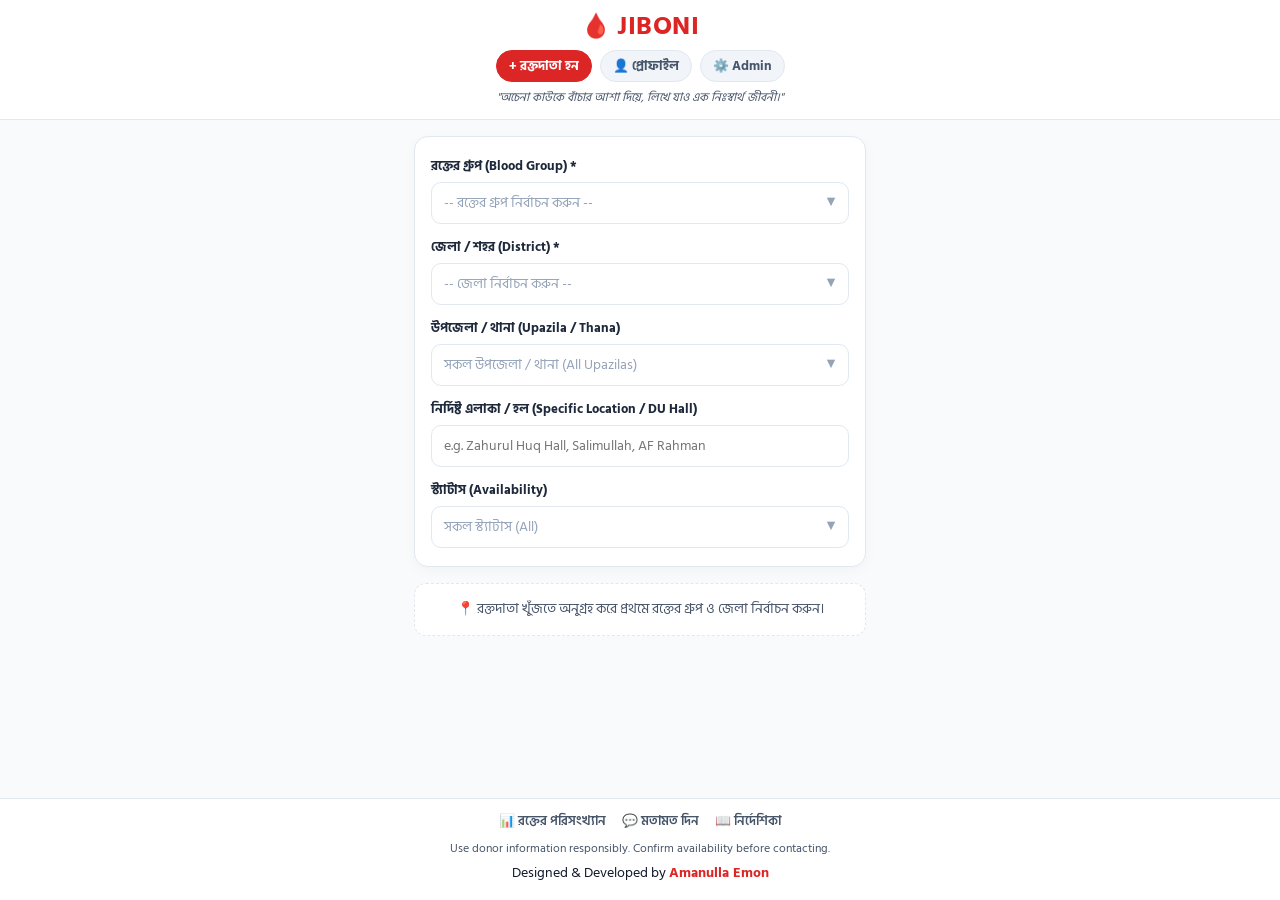
==== commit 603b34e6: "Update index.html" ====
--- a/index.html
+++ b/index.html
@@ -224,7 +224,6 @@
       border-radius: 8px;
     }
 
-    /* STRICT 120px LABEL WIDTH FOR PERFECT COLON ALIGNMENT */
     .donor-meta {
       display: flex;
       flex-direction: column;
@@ -280,20 +279,146 @@
       color: var(--warning);
     }
 
+    /* PROPER SPACING BETWEEN CALL & REPORT BUTTONS */
+    .donor-actions-row {
+      display: flex;
+      gap: 12px;
+      border-top: 1px solid var(--slate-100);
+      padding-top: 12px;
+    }
+
     .call-btn {
-      width: 100%;
-      height: 38px;
+      flex: 1.5;
+      height: 40px;
       background: var(--primary);
       color: #ffffff;
       border: none;
-      border-radius: 8px;
-      font-size: 0.88rem;
+      border-radius: 10px;
+      font-size: 0.86rem;
       font-weight: 700;
       display: inline-flex;
       align-items: center;
       justify-content: center;
       gap: 6px;
       text-decoration: none;
+      box-shadow: 0 4px 12px rgba(220, 38, 38, 0.2);
+    }
+
+    .report-btn {
+      flex: 1;
+      height: 40px;
+      background: #ffffff;
+      color: var(--warning);
+      border: 1px solid #fde68a;
+      border-radius: 10px;
+      font-size: 0.84rem;
+      font-weight: 700;
+      cursor: pointer;
+      display: inline-flex;
+      align-items: center;
+      justify-content: center;
+      gap: 4px;
+      box-shadow: 0 2px 6px rgba(0,0,0,0.02);
+    }
+
+    /* JIBONI ICONIC REPORT MODAL POPUP */
+    .custom-report-overlay {
+      position: fixed;
+      inset: 0;
+      background: rgba(15, 23, 42, 0.6);
+      backdrop-filter: blur(4px);
+      z-index: 5000;
+      display: none;
+      align-items: center;
+      justify-content: center;
+      padding: 16px;
+    }
+
+    .custom-report-box {
+      background: #ffffff;
+      border-radius: 20px;
+      padding: 24px 20px;
+      max-width: 340px;
+      width: 100%;
+      box-shadow: 0 14px 35px rgba(220, 38, 38, 0.15);
+      border-top: 4px solid var(--primary);
+      animation: scaleIn 0.2s ease-out;
+      text-align: left;
+    }
+
+    @keyframes scaleIn {
+      from { transform: scale(0.92); opacity: 0; }
+      to { transform: scale(1); opacity: 1; }
+    }
+
+    .report-title {
+      font-size: 1.1rem;
+      font-weight: 800;
+      color: var(--slate-900);
+      margin-bottom: 10px;
+    }
+
+    .report-options-list {
+      font-size: 0.82rem;
+      color: var(--slate-700);
+      background: var(--slate-50);
+      border: 1px solid var(--slate-200);
+      border-radius: 12px;
+      padding: 12px;
+      margin-bottom: 14px;
+      line-height: 1.6;
+    }
+
+    /* JIBONI ICONIC RED & WHITE ALERT MODAL */
+    .custom-alert-overlay {
+      position: fixed;
+      inset: 0;
+      background: rgba(15, 23, 42, 0.6);
+      backdrop-filter: blur(4px);
+      z-index: 6000;
+      display: none;
+      align-items: center;
+      justify-content: center;
+      padding: 16px;
+    }
+
+    .custom-alert-box {
+      background: #ffffff;
+      border-radius: 20px;
+      padding: 24px 20px;
+      max-width: 340px;
+      width: 100%;
+      box-shadow: 0 14px 35px rgba(220, 38, 38, 0.15);
+      text-align: center;
+      border-top: 4px solid var(--primary);
+      animation: scaleIn 0.2s ease-out;
+    }
+
+    .custom-alert-title {
+      font-size: 1.1rem;
+      font-weight: 800;
+      color: var(--slate-900);
+      margin-bottom: 8px;
+    }
+
+    .custom-alert-msg {
+      font-size: 0.88rem;
+      color: var(--slate-600);
+      margin-bottom: 20px;
+      line-height: 1.5;
+    }
+
+    .custom-alert-btn {
+      width: 100%;
+      height: 42px;
+      background: var(--primary);
+      color: #ffffff;
+      border: none;
+      border-radius: 10px;
+      font-size: 0.9rem;
+      font-weight: 700;
+      cursor: pointer;
+      box-shadow: 0 4px 12px rgba(220, 38, 38, 0.25);
     }
 
     /* CUSTOM KEYBOARD-SAFE BOTTOM-SHEET MODALS */
@@ -440,13 +565,14 @@
     }
 
     .footer-credit {
-      font-size: 0.75rem;
-      color: var(--slate-800);
+      font-size: 0.88rem;
+      color: var(--slate-900);
     }
 
     .footer-credit a {
       color: var(--primary);
-      font-weight: 700;
+      font-size: 0.88rem;
+      font-weight: 800;
       text-decoration: none;
     }
 
@@ -550,6 +676,37 @@
     </div>
   </div>
 
+  <!-- JIBONI ICONIC REPORT MODAL POPUP -->
+  <div id="customReportModal" class="custom-report-overlay">
+    <div class="custom-report-box">
+      <h3 class="report-title" id="reportModalDonorName">রিপোর্ট করুন</h3>
+      <div class="report-options-list">
+        <b>রক্তদাতার বিষয়ে রিপোর্ট জানান:</b><br>
+        1. রক্ত দিয়ে ফেলেছেন (অপ্রাপ্য)<br>
+        2. ফোন বন্ধ / ধরছেন না<br>
+        3. ভুল নম্বর / অস্তিত্ব নেই<br>
+        4. অন্যান্য (বিস্তারিত লিখুন)
+      </div>
+      <div style="margin-bottom: 12px;">
+        <label style="font-size: 0.78rem; font-weight: 700; display: block; margin-bottom: 4px;">(কারণ বা নম্বর লিখুন):</label>
+        <input type="text" id="reportReasonInput" class="text-input" placeholder="যেমন: 1 অথবা রক্ত দিয়ে ফেলেছেন" style="height: 38px;" />
+      </div>
+      <div style="display: flex; gap: 8px;">
+        <button type="button" class="report-btn" style="background:#ffffff; color:var(--slate-600); border-color:var(--slate-200);" onclick="closeReportModal()">বাতিল</button>
+        <button type="button" class="call-btn" style="height: 38px; font-size: 0.84rem; flex:1;" onclick="submitDonorReport()">সাবমিট</button>
+      </div>
+    </div>
+  </div>
+
+  <!-- JIBONI ICONIC RED & WHITE ALERT MODAL -->
+  <div id="customAlertModal" class="custom-alert-overlay">
+    <div class="custom-alert-box">
+      <h3 class="custom-alert-title" id="customAlertTitle">সতর্কবার্তা</h3>
+      <p class="custom-alert-msg" id="customAlertMsg">বার্তা...</p>
+      <button type="button" class="custom-alert-btn" onclick="closeCustomAlert()">ঠিক আছে</button>
+    </div>
+  </div>
+
   <footer class="site-footer">
     <div class="footer-nav">
       <a href="stats.html">📊 রক্তের পরিসংখ্যান</a>
@@ -562,6 +719,7 @@
 
   <script>
     var currentPickerMode = "";
+    var selectedReportingDonor = null;
     var bloodGroupsList = ["A+", "A-", "B+", "B-", "AB+", "AB-", "O+", "O-"];
 
     var districtsList = [
@@ -658,7 +816,7 @@
       "Feni": ["ফেনী সদর (Sadar)", "দাগনভূঞা (Daganbhuiyan)", "সোনাগাজী (Sonagazi)", "ছাগলনাইয়া (Chhagalnaiya)", "পরশুরাম (Parshuram)", "ফুলগাজী (Fulgazi)"],
       "Brahmanbaria": ["ব্রাহ্মণবাড়িয়া সদর (Sadar)", "আশুগঞ্জ (Ashuganj)", "সরাইল (Sarail)", "কসবা (Kasba)", "নবীনগর (Nabinagar)", "আখাউড়া (Akhaura)", "নাসিরনগর (Nasirnagar)", "বাঞ্ছারামপুর (Bancharampur)", "বিজয়নগর (Bijoynagar)"],
       "Noakhali": ["নোয়াখালী সদর / সুধারাম (Sadar)", "বেগমগঞ্জ (Begumganj)", "চাটখিল (Chatkhil)", "কোম্পানীগঞ্জ (Companiganj)", "হাতিয়া (Hatiya)", "সেনবাগ (Senbagh)", "সোনাইমুড়ী (Sonaimuri)", "সুবর্ণচর (Subarnachar)", "কবিরহাট (Kabirhat)"],
-      "Chandpur": ["চাঁদপুর সদর (Sadar)", "হাজীগঞ্জ (Hajiganj)", "শাহরাস্তি (Shahrasti)", "মতলব উত্তর (Matlab North)", "মতলব দক্ষিণ (Matlab South)", "ফরিদগঞ্জ (Faridganj)", "কচুয়া (Kachua)", "হাইমচর (Haimchar)"],
+      "Chandpur": ["চাঁদপুর সদর (Sadar)", "হাজীগঞ্জ (Hajiganj)", "শাহরাস্তি (Shahrasti)", "মতলব উত্তর (Matlab North)", "মতলব দক্ষিণ (Matlab South)", "ফরিদগঞ্জ (Faridগঞ্জ)", "কচুয়া (Kachua)", "হাইমচর (Haimchar)"],
       "Lakshmipur": ["লক্ষ্মীপুর সদর (Sadar)", "রায়পুর (Raipur)", "রামগঞ্জ (Ramganj)", "রামগতি (Ramgati)", "কমলনগর (Kamalnagar)"],
       "Bandarban": ["বান্দরবান সদর (Sadar)", "রুমা (Ruma)", "থানচি (Thanchi)", "রোয়াংছড়ি (Rowangchhari)", "লামা (Lama)", "আলীকদম (Alikadam)", "নাইক্ষ্যংছড়ি (Naikhongchhari)"],
       "Khagrachhari": ["খাগড়াছড়ি সদর (Sadar)", "দীঘিনালা (Dighinala)", "পানছড়ি (Panchhari)", "মহালছড়ি (Mahalchhari)", "মাটিরাঙ্গা (Matiranga)", "মানিকছড়ি (Manikchhari)", "রামগড় (Ramgarh)", "লক্ষ্মীছড়ি (Lakshmichhari)", "গুইমারা (Guimara)"],
@@ -692,7 +850,7 @@
       "Habiganj": ["হবিগঞ্জ সদর (Sadar)", "মাধবপুর (Madhabpur)", "চুনারুঘাট (Chunarughat)", "বাহুবল (Bahubal)", "নবীগঞ্জ (Nabiganj)", "বানিয়াচং (Baniachong)", "লাখাই (Lakhai)", "আজমিরীগঞ্জ (Ajmiriganj)", "শায়স্তাগঞ্জ (Shayestaganj)"],
       "Sunamganj": ["সুনামগঞ্জ সদর (Sadar)", "জগন্নাথপুর (Jagannathpur)", "ছাতক (Chhatak)", "তাহিরপুর (Tahirpur)", "দেরাই (Derai)", "শাল্লা (Shalla)", "ধর্মপাশা (Dharmapasha)", "জামালগঞ্জ (Jamalganj)", "দোয়ারাবাজার (Dowarabazar)", "বিশ্বম্ভরপুর (Bishwamvarpur)", "শান্তিগঞ্জ (Shantiganj)"],
       "Rangpur": ["রংপুর সদর / কোতোয়ালী (Sadar)", "বদরগঞ্জ (Badarganj)", "পীরগঞ্জ (Pirganj)", "পীরগাছা (Pirgachha)", "মিঠাপুকুর (Mithapukur)", "গঙ্গাচড়া (Gangachhara)", "কাউনিয়া (Kaunia)", "তারাগঞ্জ (Taraganj)"],
-      "Dinajpur": ["দিনাজপুর সদর (Sadar)", "বিরামপুর (Birampur)", "ফুলবাড়ী (Fulbari)", "বীরগঞ্জ (Birganj)", "বোচাগঞ্জ (Bochaganj)", "কাহারোল (Kaharole)", "চিরিরবন্দর (Chirirbandar)", "পার্বতীপুর (Parbatipur)", "নবাবগঞ্জ (Nawabगंज)", "ঘোড়াঘাট (Ghoraghat)", "হাকিমপুর / হিলি (Hakimpur)", "খানসামা (Khansama)", "বিরল (Birol)"],
+      "Dinajpur": ["দিনাজপুর সদর (Sadar)", "বিরামপুর (Birampur)", "ফুলবাড়ী (Fulbari)", "বীরগঞ্জ (Birganj)", "বোচাগঞ্জ (Bochaganj)", "কাহারোল (Kaharole)", "চিরিরবন্দর (Chirirbandar)", "পার্বতীপুর (Parbatipur)", "নবাবগঞ্জ (Nawabgang)", "ঘোড়াঘাট (Ghoraghat)", "হাকিমপুর / হিলি (Hakimpur)", "খানসামা (Khansama)", "বিরল (Birol)"],
       "Nilphamari": ["নীলফামারী সদর (Nilphamari Sadar)", "সৈয়দপুর (Saidpur)", "জলঢাকা (Jaldhaka)", "ডোমার (Domar)", "ডিমলা (Dimla)", "কিশোরগঞ্জ (Kishoreganj)"],
       "Kurigram": ["কুড়িগ্রাম সদর (Sadar)", "উলিপুর (Ulipur)", "নাগেশ্বরী (Nageshwari)", "ভুরুঙ্গামারী (Bhurungamari)", "চিলমারী (Chilmari)", "ফুলবাড়ী (Fulbari)", "রৌমারী (Roumari)", "রাজিবপুর (Rajibpur)", "রাজারহাট (Rajarhat)"],
       "Gaibandha": ["গাইবান্ধা সদর (Sadar)", "গোবিন্দগঞ্জ (Gobindaganj)", "পলাশবাড়ী (Palashbari)", "সুন্দরগঞ্জ (Sundarganj)", "সাদুল্লাপুর (Sadullapur)", "সাঘাটা (Saghata)", "ফুলছড়ি (Fulchhari)"],
@@ -705,7 +863,6 @@
       "Sherpur": ["শেরপুর সদর (Sadar)", "নকলা (Nakla)", "নালিতাবাড়ী (Nalitabari)", "শ্রীবরদী (Sreebardi)", "ঝিনাইগাতী (Jhenaigati)"]
     };
 
-    // URL QUERY PARAMETER SYNC FUNCTION
     function updateURLQuery() {
       var blood = document.getElementById("filterBlood").value || "";
       var district = document.getElementById("filterDistrict").value || "";
@@ -724,7 +881,6 @@
       window.history.replaceState({}, "", newUrl);
     }
 
-    // RESTORE STATE FROM URL QUERY PARAMS ON PAGE LOAD
     function restoreFromURLQuery() {
       var params = new URLSearchParams(window.location.search);
 
@@ -806,12 +962,12 @@
       } else if (mode === "district") {
         title.innerText = "জেলা নির্বাচন করুন";
         searchWrap.style.display = "block";
-        searchInput.placeholder = "জেলা খুঁজুন (e.g. ঢাকা, Dhaka)...";
+        searchInput.placeholder = "জেলা খুঁজুন...";
         renderDistrictModalList("");
       } else if (mode === "upazila") {
         var curDist = document.getElementById("filterDistrict").value;
         if (!curDist) {
-          alert("অনুগ্রহ করে প্রথমে জেলা নির্বাচন করুন!");
+          showJiboniAlert("সতর্কবার্তা", "অনুগ্রহ করে প্রথমে জেলা নির্বাচন করুন!");
           closePicker();
           return;
         }
@@ -821,15 +977,13 @@
         searchInput.placeholder = "উপজেলা / থানা খুঁজুন...";
         renderUpazilaModalList("");
       } else if (mode === "avail") {
-        title.innerText = "স্ট্যাটাস (Availability) নির্বাচন করুন";
+        title.innerText = "স্ট্যাটাস নির্বাচন করুন";
         searchWrap.style.display = "none";
         renderAvailModalList();
       }
 
       if (mode === "district" || mode === "upazila") {
-        setTimeout(function() {
-          searchInput.focus();
-        }, 80);
+        setTimeout(function() { searchInput.focus(); }, 80);
       }
     }
 
@@ -841,9 +995,7 @@
 
       var currentCat = "";
       districtsList.forEach(function(item) {
-        if (q && !item.name.toLowerCase().includes(q) && !item.label.toLowerCase().includes(q)) {
-          return;
-        }
+        if (q && !item.name.toLowerCase().includes(q) && !item.label.toLowerCase().includes(q)) return;
 
         if (!q && item.category !== currentCat) {
           currentCat = item.category;
@@ -860,10 +1012,6 @@
         btn.onclick = function() { selectDistrict(item.name, item.label); };
         listContainer.appendChild(btn);
       });
-
-      if (listContainer.children.length === 0) {
-        listContainer.innerHTML = '<div style="text-align:center; padding:30px; color:var(--slate-400);">কোনো জেলা খুঁজে পাওয়া যায়নি</div>';
-      }
     }
 
     function renderUpazilaModalList(filterQuery) {
@@ -891,13 +1039,6 @@
         btn.onclick = function() { selectUpazila(u, u); };
         listContainer.appendChild(btn);
       });
-
-      if (listContainer.children.length === 1 && q) {
-        var emptyNotice = document.createElement("div");
-        emptyNotice.style.cssText = "text-align:center; padding:20px; color:var(--slate-400);";
-        emptyNotice.innerText = "কোনো উপজেলা খুঁজে পাওয়া যায়নি";
-        listContainer.appendChild(emptyNotice);
-      }
     }
 
     function renderAvailModalList() {
@@ -997,6 +1138,67 @@
       }
     }
 
+    // --- ICONIC JIBONI ALERT MODAL FUNCTION ---
+    function showJiboniAlert(title, msg, callback) {
+      document.getElementById("customAlertTitle").innerText = title;
+      document.getElementById("customAlertMsg").innerText = msg;
+      document.getElementById("customAlertModal").style.display = "flex";
+      window.jiboniAlertCallback = callback;
+    }
+
+    function closeCustomAlert() {
+      document.getElementById("customAlertModal").style.display = "none";
+      if (typeof window.jiboniAlertCallback === "function") {
+        var cb = window.jiboniAlertCallback;
+        window.jiboniAlertCallback = null;
+        cb();
+      }
+    }
+
+    // --- REPORT MODAL FUNCTIONS WITH FULL BANGLA MAPPING ---
+    function openReportModal(donorName) {
+      selectedReportingDonor = donorName;
+      document.getElementById("reportModalDonorName").innerText = donorName + "-এর বিষয়ে রিপোর্ট:";
+      document.getElementById("reportReasonInput").value = "";
+      document.getElementById("customReportModal").style.display = "flex";
+      setTimeout(function() { document.getElementById("reportReasonInput").focus(); }, 80);
+    }
+
+    function closeReportModal() {
+      document.getElementById("customReportModal").style.display = "none";
+      selectedReportingDonor = null;
+    }
+
+    function submitDonorReport() {
+      var rawInput = document.getElementById("reportReasonInput").value.trim();
+      if (!rawInput) {
+        showJiboniAlert("সতর্কবার্তা", "দয়া করে কারণটি সংক্ষেপে লিখুন বা সিলেক্ট করুন।");
+        return;
+      }
+
+      var reasonMap = {
+        "1": "রক্ত দিয়ে ফেলেছেন (অপ্রাপ্য)",
+        "2": "ফোন বন্ধ / ধরছেন না",
+        "3": "ভুল নম্বর / অস্তিত্ব নেই",
+        "4": "অন্যান্য"
+      };
+
+      var finalReason = reasonMap[rawInput] || rawInput;
+
+      var reports = JSON.parse(localStorage.getItem("jiboni_donor_reports") || "[]");
+      reports.unshift({
+        id: Date.now(),
+        donor_name: selectedReportingDonor,
+        reason: finalReason,
+        date: new Date().toISOString()
+      });
+      localStorage.setItem("jiboni_donor_reports", JSON.stringify(reports));
+
+      showJiboniAlert("সফল", "আপনার রিপোর্টটি সফলভাবে গ্রহণ করা হয়েছে। ধন্যবাদ!", function() {
+        closeReportModal();
+      });
+    }
+
     function checkDonationEligibility(lastDonationDateStr) {
       if (!lastDonationDateStr || lastDonationDateStr === "তথ্য নেই") return true;
       var lastDate = new Date(lastDonationDateStr);
@@ -1019,9 +1221,7 @@
     function getDonorsData() {
       var stored = localStorage.getItem("jiboni_donors_cache") || localStorage.getItem("donors");
       if (stored) {
-        try {
-          return JSON.parse(stored);
-        } catch(e) {}
+        try { return JSON.parse(stored); } catch(e) {}
       }
       return [
         { id: 1, name: "Amanulla Emon", blood_group: "B+", phone: "01608575239", district: "Dhaka", hall: "Shahid Sergeant Zahurul Huq Hall", last_donation: "2026-09-02", is_available: false, is_verified: true },
@@ -1053,6 +1253,7 @@
       });
 
       var results = allDonors.filter(function(d) {
+        if (!d.is_verified) return false;
         var dBlood = (d.blood_group || d.bloodGroup || "").toUpperCase();
         var dDistrict = (d.district || "").toLowerCase();
         var dHall = (d.hall || "").toLowerCase();
@@ -1110,7 +1311,10 @@
               '<div class="meta-row"><div class="detail-label-wrap"><span>⚡ স্ট্যাটাস</span><span>:</span></div><span class="detail-val">' + statusChip + '</span></div>' +
               nextDateLine +
             '</div>' +
-            '<a href="tel:' + d.phone + '" class="call-btn">📞 কল করুন (' + d.phone + ')</a>' +
+            '<div class="donor-actions-row">' +
+              '<a href="tel:' + d.phone + '" class="call-btn">📞 কল করুন</a>' +
+              '<button type="button" class="report-btn" onclick="openReportModal(\'' + d.name + '\')">⚠️ রিপোর্ট</button>' +
+            '</div>' +
           '</div>';
       });
 
